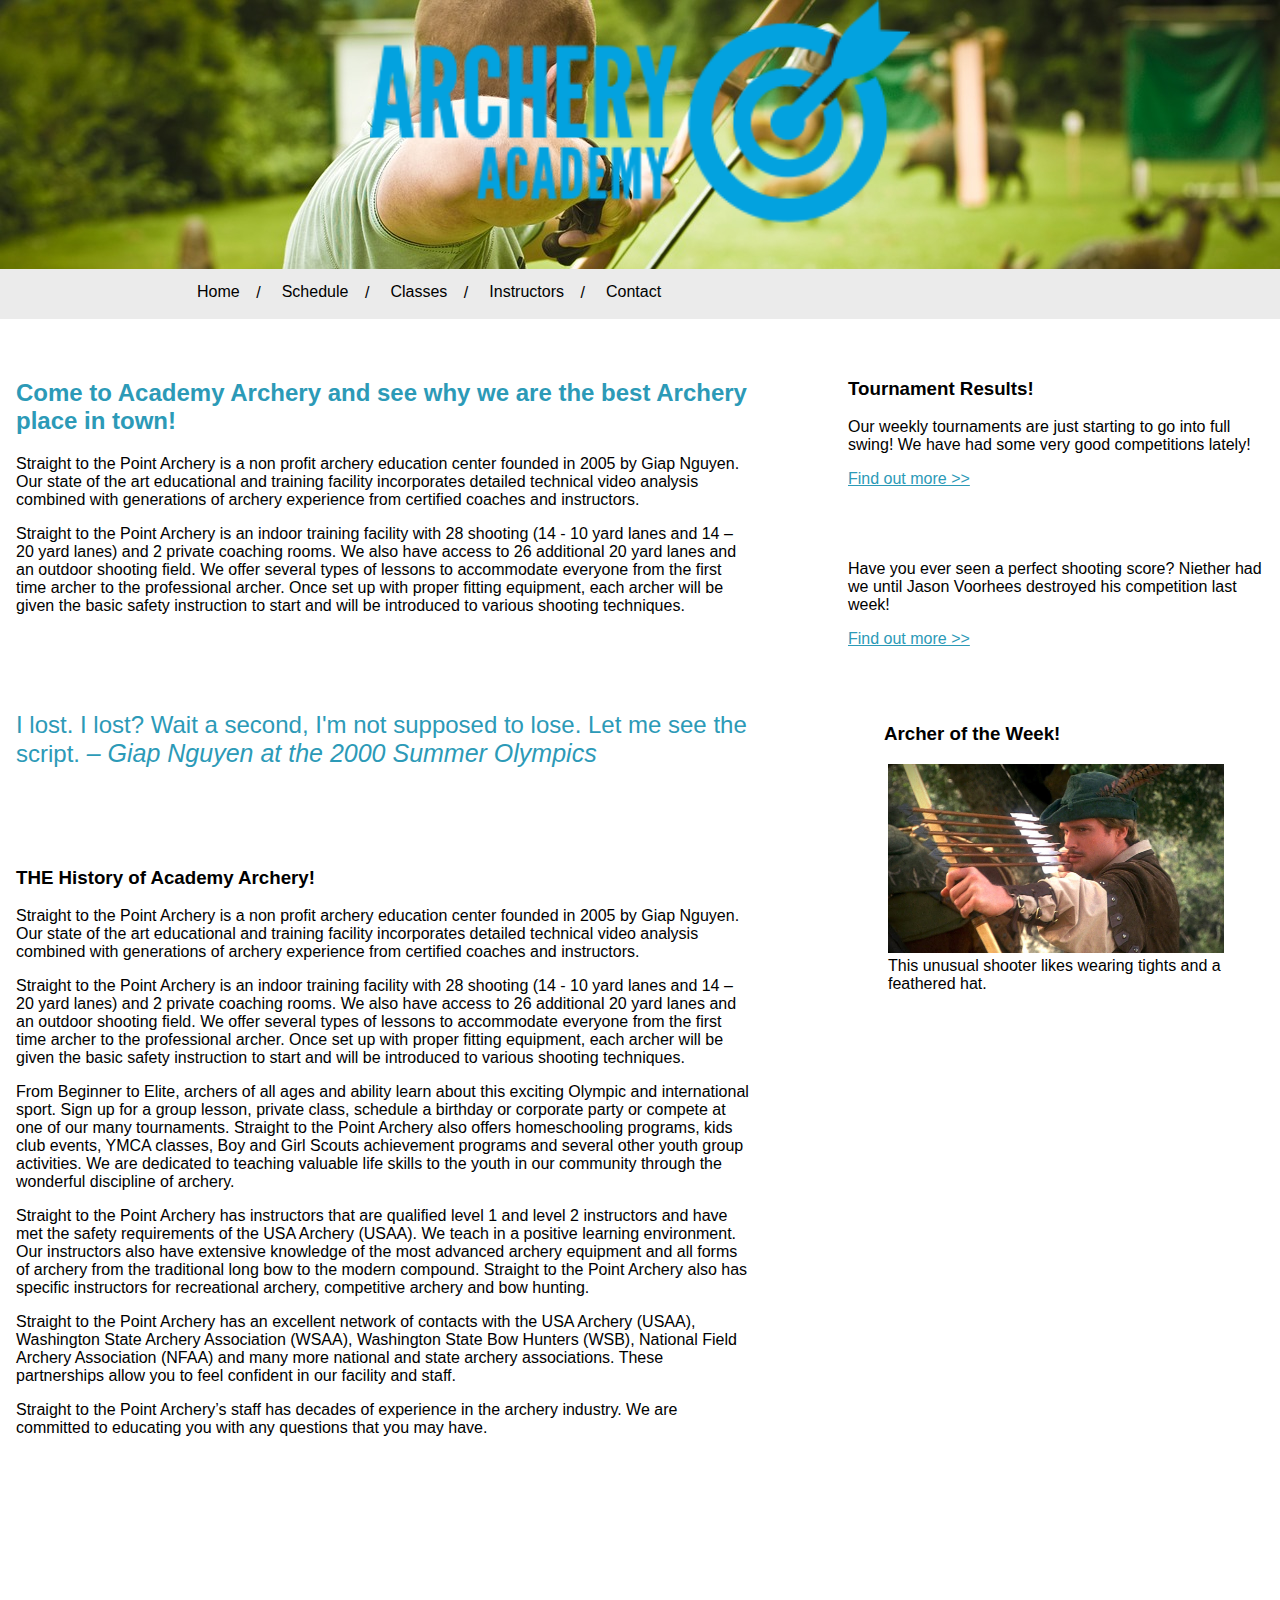
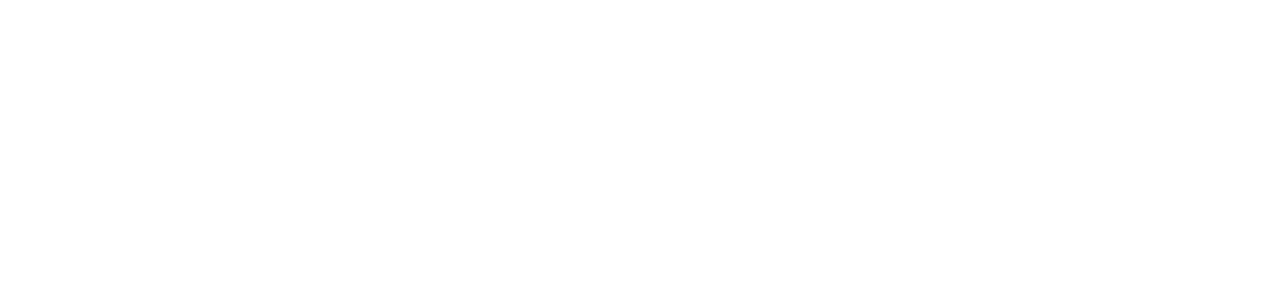
==== index.html @ 4ef92cee "updated more info" ====
<!DOCTYPE html>
<html lang="en" dir="ltr">
  <head>
    <meta charset="utf-8">
    <title>Academy Archery</title>
    <link rel="stylesheet" href="./styles/styles.css">
  </head>
  <body>


    <header class="header-img">
      <img src="./images/logo-color.png" alt="Academy Archery" class="b-box">
    </header>

    <nav>
      <ul>
        <li>
          <a href="#">Home</a>
        </li>
        <li>
          <a href="#">Schedule</a>
        </li>
        <li>
          <a href="#">Classes</a>
        </li>
        <li>
          <a href="./instructors.html">Instructors</a>
        </li>
        <li>
          <a href="#">Contact</a>
        </li>
      </ul>
    </nav>

    <main>
      <section class="left">
        <h2 class="hide">Section Header</h2>
        <article class="border-box-1, content-box-1">
          <h2 id="a1">Come to Academy Archery and see why we are the best Archery place in town!</h2>

          <p>Straight to the Point Archery is a non profit archery education center founded in 2005 by Giap Nguyen. Our state of the art educational and training facility incorporates detailed technical video analysis combined with generations of archery experience from certified coaches and instructors.</p>
					<p>Straight to the Point Archery is an indoor training facility with 28 shooting (14 - 10 yard lanes and 14 – 20 yard lanes) and 2 private coaching rooms. We also have access to 26 additional 20 yard lanes and an outdoor shooting field. We offer several types of lessons to accommodate everyone from the first time archer to the professional archer. Once set up with proper fitting equipment, each archer will be given the basic safety instruction to start and will be introduced to various shooting techniques.</p>

        </article>

        <article class="border-box-1, content-box-1" id="a2">
          <h2 class="hide">Section Header</h2>
          <p>I lost. I lost? Wait a second, I'm not supposed to lose. Let me see the script.   <em>– Giap Nguyen at the 2000 Summer Olympics</em></p>
        </article>

        <article class="border-box-1, content-box-1">
          <h3>THE History of Academy Archery!</h3>
          <p>Straight to the Point Archery is a non profit archery education center founded in 2005 by Giap Nguyen. Our state of the art educational and training facility incorporates detailed technical video analysis combined with generations of archery experience from certified coaches and instructors.</p>
					<p>Straight to the Point Archery is an indoor training facility with 28 shooting (14 - 10 yard lanes and 14 – 20 yard lanes) and 2 private coaching rooms. We also have access to 26 additional 20 yard lanes and an outdoor shooting field. We offer several types of lessons to accommodate everyone from the first time archer to the professional archer. Once set up with proper fitting equipment, each archer will be given the basic safety instruction to start and will be introduced to various shooting techniques.</p>
					<p>From Beginner to Elite, archers of all ages and ability learn about this exciting Olympic and international sport. Sign up for a group lesson, private class, schedule a birthday or corporate party or compete at one of our many tournaments. Straight to the Point Archery also offers homeschooling programs, kids club events, YMCA classes, Boy and Girl Scouts achievement programs and several other youth group activities. We are dedicated to teaching valuable life skills to the youth in our community through the wonderful discipline of archery.</p>
					<p>Straight to the Point Archery has instructors that are qualified level 1 and level 2 instructors and have met the safety requirements of the USA Archery (USAA). We teach in a positive learning environment. Our instructors also have extensive knowledge of the most advanced archery equipment and all forms of archery from the traditional long bow to the modern compound. Straight to the Point Archery also has specific instructors for recreational archery, competitive archery and bow hunting.</p>
					<p>Straight to the Point Archery has an excellent network of contacts with the USA Archery (USAA), Washington State Archery Association (WSAA), Washington State Bow Hunters (WSB), National Field Archery Association (NFAA) and many more national and state archery associations. These partnerships allow you to feel confident in our facility and staff.</p>
					<p>
					Straight to the Point Archery’s staff has decades of experience in the archery industry. We are committed to educating you with any questions that you may have.</p>

        </article>
      </section>

      <section class="right">
        <h2 class="hide">Section Header</h2>
        <article class="border-box-2, content-box-2">
          <h3>Tournament Results!</h3>
          <p>Our weekly tournaments are just starting to go into full swing!  We have had some very good competitions lately!</p>
          <a href="#link" class="body-link">Find out more >></a>
        </article>

        <article class="border-box-2, content-box-2">
          <h2 class="hide">Section Header</h2>
          <p>Have you ever seen a perfect shooting score?  Niether had we until Jason Voorhees destroyed his competition last week!</p>
          <a href="#link" class="body-link">Find out more >></a>
        </article>

        <article class="border-box-2, content-box-2">
          <h3 id="cat-week">Archer of the Week!</h3>
          <figure>
						<img src="./images/robin.jpg" alt="We're men, men in tights... tight tights!" style="width:100%">
            <figcaption>
							This unusual shooter likes wearing tights and a feathered hat.
						</figcaption>
					</figure>
        </article>
      </section>

    </main>


    <footer class="footer-img">
      <img src="./images/logo-white.png" alt="Company Logo" id="archlogo">
      <p class="footer-p">Straight to the Point Archery has an excellent network of contacts with the USA Archery (USAA), Washington State Archery Association (WSAA), Washington State Bow Hunters (WSB), National Field Archery Association (NFAA) and many more national and state archery associations</p>
      <nav class="footer-nav-1">
        <ul class="footer-nav-ul">
          <li class="footer-nav-li">
            <a href="#">Non Discrimination Policy</a>
          </li>
          <li class="footer-nav-li">
            <a href="#">Schedule</a>
          </li>
          <li class="footer-nav-li">
            <a href="#">Instructors</a>
          </li>
          <li class="footer-nav-li">
            <a href="#">Contact</a>
          </li>
        </ul>
      </nav>
      <p class="footer-p">© 2005 Academy Archery   |   Tacoma, WA</p>
    </footer>


</body>
</html>
---- styles/styles.css ----
body {
  margin: 0;
  width: 100%;
	font-family: arial;
}

header {
  background-color: rgb(3, 163, 223);
  display: flex;
  justify-content: center;
}

.hide {
	display: none;
}

header h1 {
  color: white;
  position: absolute;
  left: 13rem;
  top: 1rem;
  font-size: 40px;
  font-family: arial bold;
}

header h2 {
  color: white;
  position: absolute;
  left: 13rem;
  top: 8rem;
  font-size: 24px;
  font-family: arial bold;
  font-style: italic;
  line-height: 36px;
}

.b-box {
  height: 14rem;
}

.header-img {
  width: 100%;
  height: 269px;
  background-image: url(../images/banner-image.jpg);
  background-size: cover;
}





/* Style the links inside the navigation bar */
nav {
  font-family: arial;
}

nav li {
  padding: 0 5px 0 5px;
  position: relative;
  left: 11rem;
}

nav li a:after{
  content: " / ";
  position: absolute;
  right: 0;
  top : 15px;
}

nav li:last-child a:after{
    display: none;
}

nav ul {
  list-style-type: none;
  margin: 0;
  padding: 0;
  height: 50px;
  overflow: hidden;
  background-color: rgb(235, 235, 235);
}

nav li {
  float: left;
}

nav li a {
  display: block;
  color: black;
  text-align: center;
  padding: 14px 16px;
  text-decoration: none;
}

/* Change the link color to #111 (black) on hover */
nav li a:hover {
  background-color: Grey;
}

wrapper {
  width: 80%;
  min-height: auto;
  margin: 2rem auto;
  overflow: hidden;
  line-height: 32px;
  font-size: 16px;
  font-family: arial;
}

.wrapper {
  width: 90%;
  min-height: auto;
  margin: 2rem auto;
  overflow: hidden;
}

.hide {
  display: none;
}

.left {
  float: left;
  width: 60%;
  height: auto;
  text-align: left;
}

.right {
  float: right;
  width: 35%;
  height: auto;
  text-align: left;
}

.left article {
  padding: 1rem;
  margin: 1.5rem 0 1rem;
  box-sizing: border-box;
}



#a1 {
  font-size: 24px;
  font-family: arial;
  color: rgb(44, 154, 183);
}

#a2 {
  font-size: 24px;
  font-family: arial;
  color: rgb(44, 154, 183);
}

em {
  font-size: 25px;
}


.right article {
  padding: 1rem;
  margin: 1.5rem 0 1rem;
  box-sizing: border-box;
}

.body-link {
  color: rgb(44, 154, 183);
}

.body-link:hover {
  color: hotpink;
}

.body-link:active {
  color: blue;
}

.footer-img {
  width: 100%;
  height: 25rem;
  background: url(../images/footerimage.jpg);
  background-size: cover;
}

#cat-week {
  text-align: left;
  position: relative;
  left: 36px;
}

input[type=text], select, textarea {
  width: 100%;
  padding: 12px 20px;
  margin: 8px 0;
  display: inline-block;
  border: 1px solid #ccc;
  border-radius: 4px;
  box-sizing: border-box;
}


input[type=submit] {
  width: 100%;
  background-color: #4CAF50;
  color: white;
  padding: 14px 20px;
  margin: 8px 0;
  border: none;
  border-radius: 4px;
  cursor: pointer;
}

input[type=submit]:hover {
  background-color: #45a049;
}

.liability {
  border-radius: 5px;
  background-color: #f2f2f2;
  padding: 20px;
}


footer {
  clear: both;
  text-align:center;
  color: #ffffff;
  background-color: #525659;
}

#archlogo {
  position: relative;
  top: 6rem;
}

.footer-p {
  position: relative;
  top: 6rem;
}

.footer-nav-1 {
  position: relative;
  top: 6rem;
}

.footer-nav-ul {
  list-style-type: none;
  display: flex;
  justify-content: center;
  padding: 0;
  height: 50px;
  background-color: inherit;
}

.footer-nav-li {
  padding: 0 5px 0 5px;
  position: relative;
  left: 0rem;
}

.footer-nav-li a {
  color: white;
}
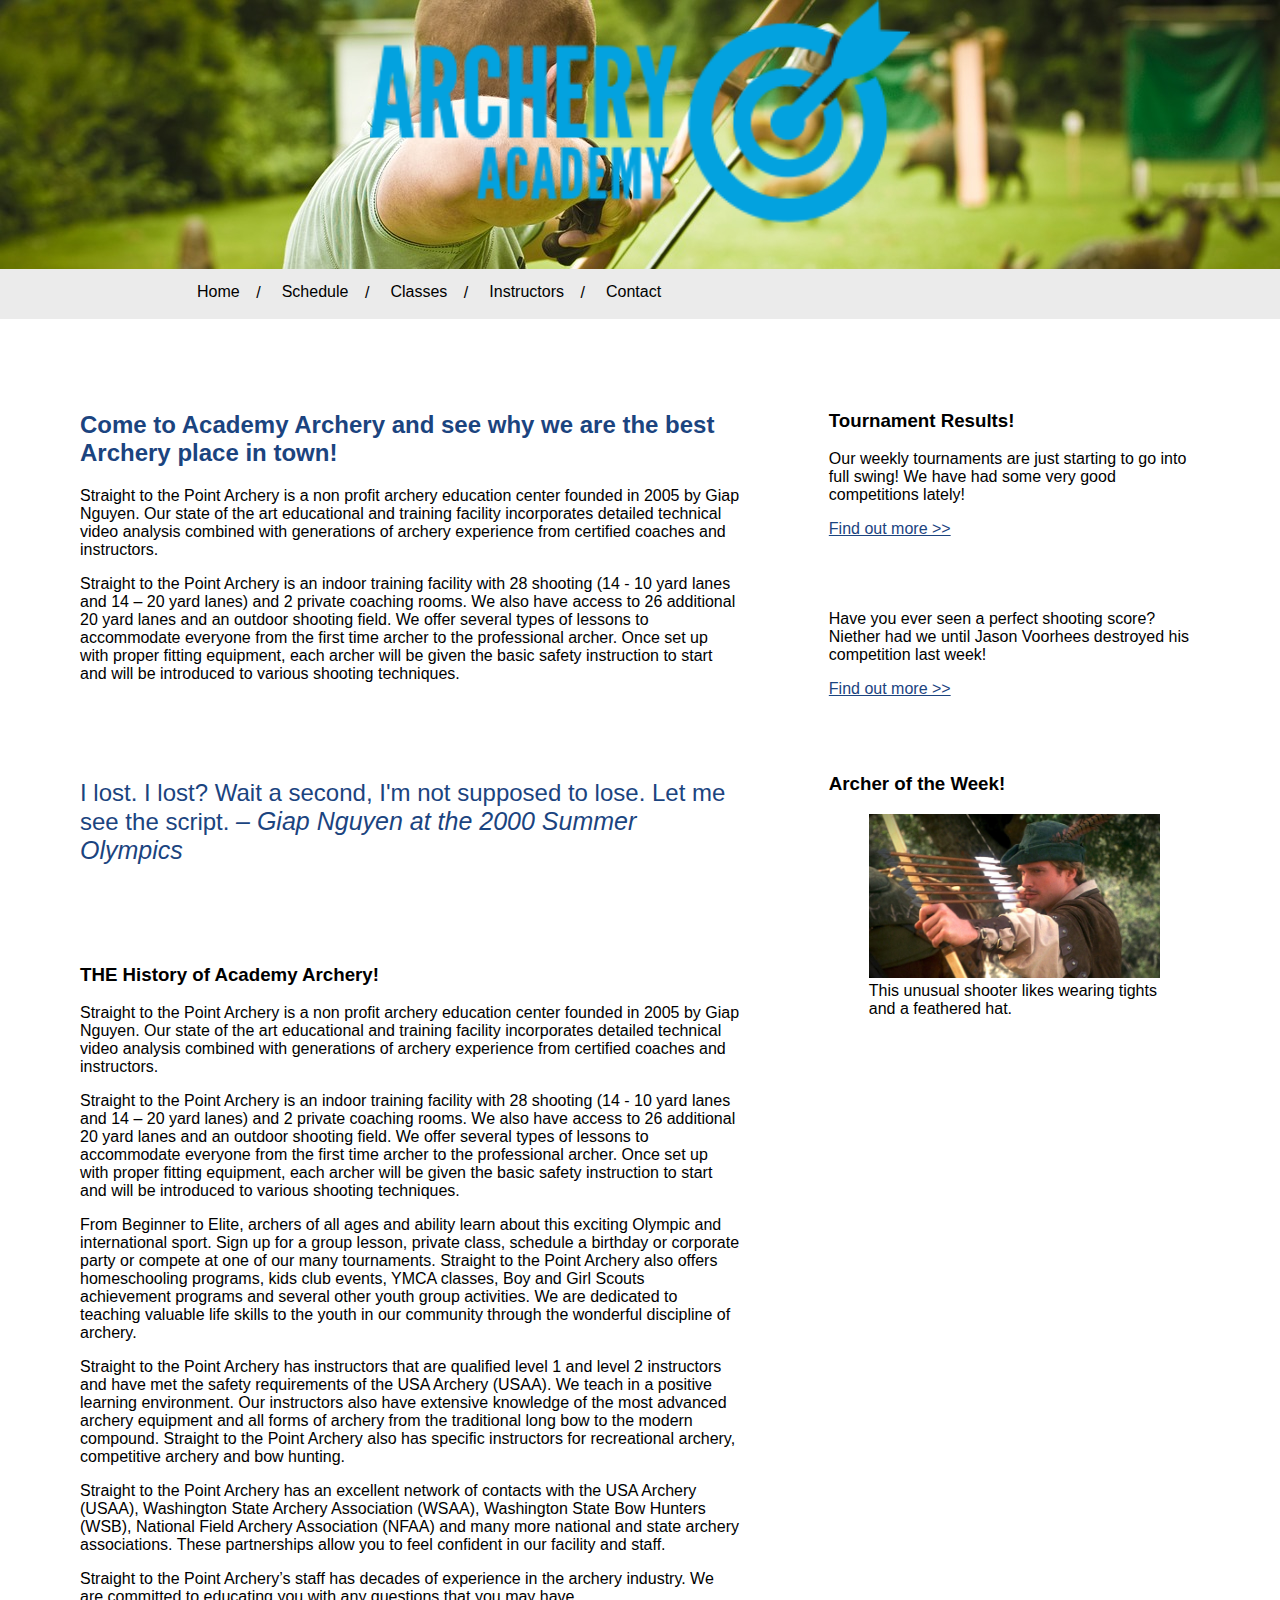
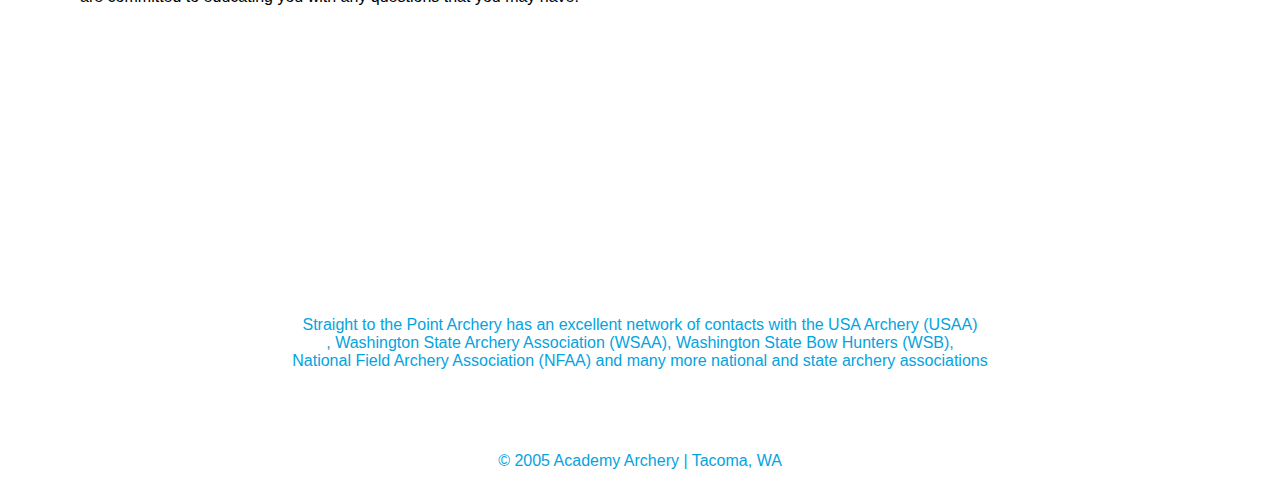
==== commit c72e8c78: "added second page" ====
--- a/index.html
+++ b/index.html
@@ -32,7 +32,7 @@
       </ul>
     </nav>
 
-    <main>
+    <main class="wrapper">
       <section class="left">
         <h2 class="hide">Section Header</h2>
         <article class="border-box-1, content-box-1">
@@ -91,7 +91,7 @@
 
     <footer class="footer-img">
       <img src="./images/logo-white.png" alt="Company Logo" id="archlogo">
-      <p class="footer-p">Straight to the Point Archery has an excellent network of contacts with the USA Archery (USAA), Washington State Archery Association (WSAA), Washington State Bow Hunters (WSB), National Field Archery Association (NFAA) and many more national and state archery associations</p>
+      <p class="footer-p">Straight to the Point Archery has an excellent network of contacts with the USA Archery (USAA)<br>, Washington State Archery Association (WSAA), Washington State Bow Hunters (WSB),<br> National Field Archery Association (NFAA) and many more national and state archery associations</p>
       <nav class="footer-nav-1">
         <ul class="footer-nav-ul">
           <li class="footer-nav-li">
--- a/styles/styles.css
+++ b/styles/styles.css
@@ -97,15 +97,7 @@
   background-color: Grey;
 }
 
-wrapper {
-  width: 80%;
-  min-height: auto;
-  margin: 2rem auto;
-  overflow: hidden;
-  line-height: 32px;
-  font-size: 16px;
-  font-family: arial;
-}
+
 
 .wrapper {
   width: 90%;
@@ -143,13 +135,13 @@
 #a1 {
   font-size: 24px;
   font-family: arial;
-  color: rgb(44, 154, 183);
+  color: rgb(27, 68, 127);
 }
 
 #a2 {
   font-size: 24px;
   font-family: arial;
-  color: rgb(44, 154, 183);
+  color: rgb(27, 68, 127);
 }
 
 em {
@@ -164,11 +156,11 @@
 }
 
 .body-link {
-  color: rgb(44, 154, 183);
+  color: rgb(27, 68, 127);
 }
 
 .body-link:hover {
-  color: hotpink;
+  color: rgb(68, 68, 68);
 }
 
 .body-link:active {
@@ -182,50 +174,14 @@
   background-size: cover;
 }
 
-#cat-week {
-  text-align: left;
-  position: relative;
-  left: 36px;
-}
-
-input[type=text], select, textarea {
-  width: 100%;
-  padding: 12px 20px;
-  margin: 8px 0;
-  display: inline-block;
-  border: 1px solid #ccc;
-  border-radius: 4px;
-  box-sizing: border-box;
-}
-
-
-input[type=submit] {
-  width: 100%;
-  background-color: #4CAF50;
-  color: white;
-  padding: 14px 20px;
-  margin: 8px 0;
-  border: none;
-  border-radius: 4px;
-  cursor: pointer;
-}
-
-input[type=submit]:hover {
-  background-color: #45a049;
-}
-
-.liability {
-  border-radius: 5px;
-  background-color: #f2f2f2;
-  padding: 20px;
-}
+
 
 
 footer {
   clear: both;
   text-align:center;
-  color: #ffffff;
-  background-color: #525659;
+  color: #03a3df;
+  background-color: #03a3df;
 }
 
 #archlogo {
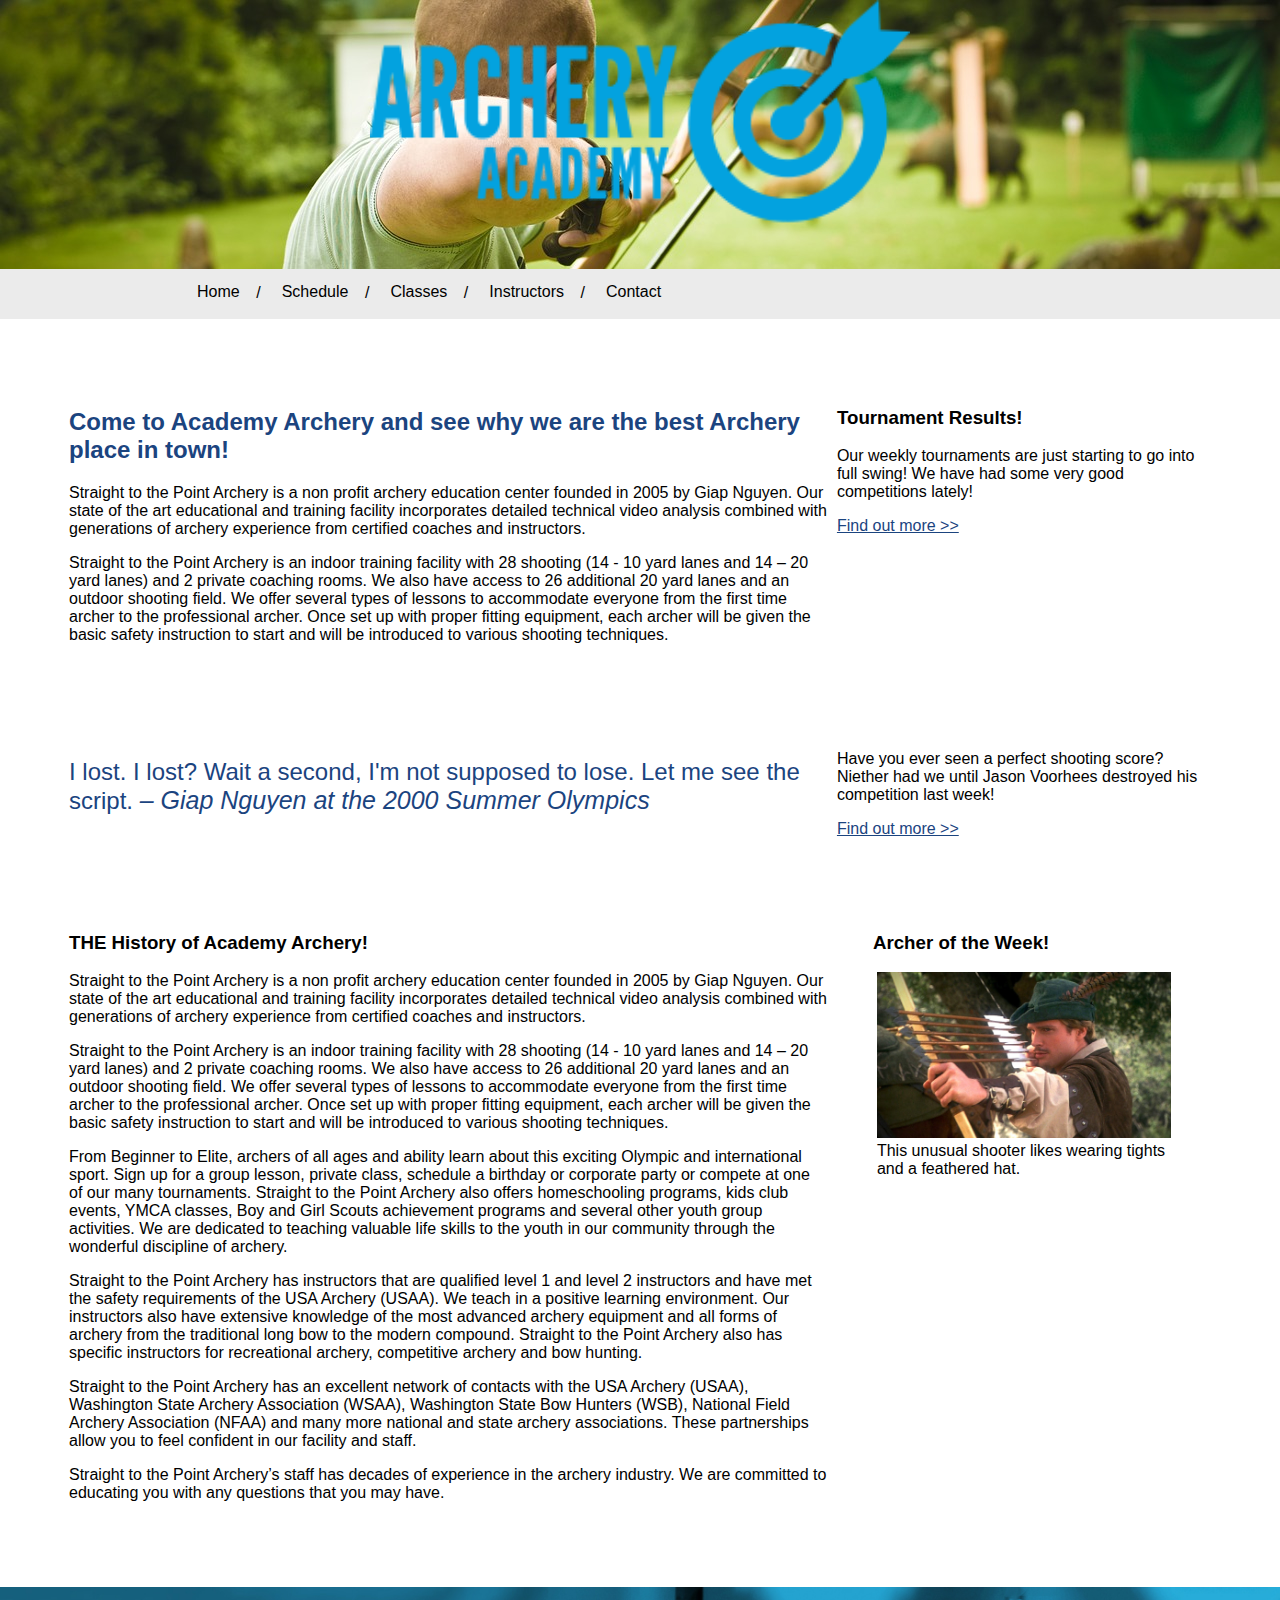
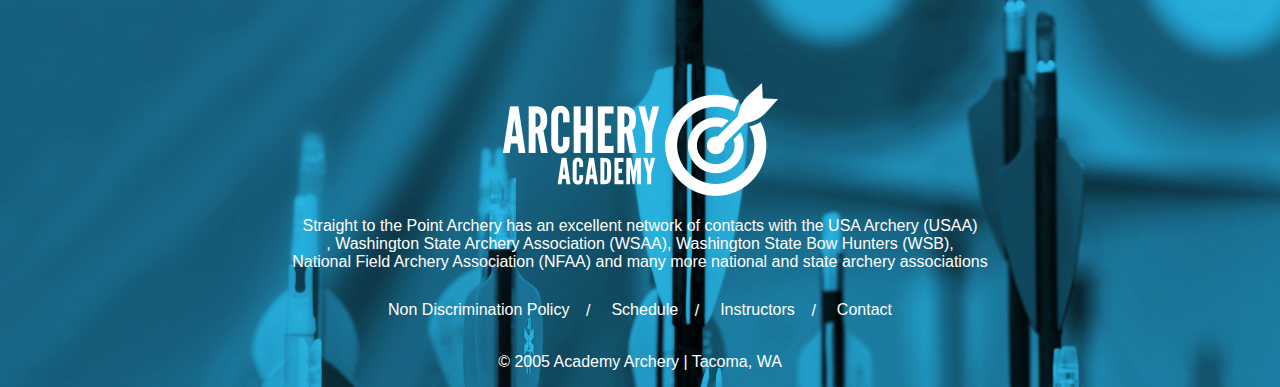
==== commit 6dc7535d: "added grid" ====
--- a/index.html
+++ b/index.html
@@ -32,10 +32,10 @@
       </ul>
     </nav>
 
-    <main class="wrapper">
-      <section class="left">
+    <main class="wrapper grid">
+        <section class="row">
         <h2 class="hide">Section Header</h2>
-        <article class="border-box-1, content-box-1">
+        <article class="col span_8_of_12">
           <h2 id="a1">Come to Academy Archery and see why we are the best Archery place in town!</h2>
 
           <p>Straight to the Point Archery is a non profit archery education center founded in 2005 by Giap Nguyen. Our state of the art educational and training facility incorporates detailed technical video analysis combined with generations of archery experience from certified coaches and instructors.</p>
@@ -43,40 +43,47 @@
 
         </article>
 
-        <article class="border-box-1, content-box-1" id="a2">
-          <h2 class="hide">Section Header</h2>
-          <p>I lost. I lost? Wait a second, I'm not supposed to lose. Let me see the script.   <em>– Giap Nguyen at the 2000 Summer Olympics</em></p>
-        </article>
-
-        <article class="border-box-1, content-box-1">
-          <h3>THE History of Academy Archery!</h3>
-          <p>Straight to the Point Archery is a non profit archery education center founded in 2005 by Giap Nguyen. Our state of the art educational and training facility incorporates detailed technical video analysis combined with generations of archery experience from certified coaches and instructors.</p>
-					<p>Straight to the Point Archery is an indoor training facility with 28 shooting (14 - 10 yard lanes and 14 – 20 yard lanes) and 2 private coaching rooms. We also have access to 26 additional 20 yard lanes and an outdoor shooting field. We offer several types of lessons to accommodate everyone from the first time archer to the professional archer. Once set up with proper fitting equipment, each archer will be given the basic safety instruction to start and will be introduced to various shooting techniques.</p>
-					<p>From Beginner to Elite, archers of all ages and ability learn about this exciting Olympic and international sport. Sign up for a group lesson, private class, schedule a birthday or corporate party or compete at one of our many tournaments. Straight to the Point Archery also offers homeschooling programs, kids club events, YMCA classes, Boy and Girl Scouts achievement programs and several other youth group activities. We are dedicated to teaching valuable life skills to the youth in our community through the wonderful discipline of archery.</p>
-					<p>Straight to the Point Archery has instructors that are qualified level 1 and level 2 instructors and have met the safety requirements of the USA Archery (USAA). We teach in a positive learning environment. Our instructors also have extensive knowledge of the most advanced archery equipment and all forms of archery from the traditional long bow to the modern compound. Straight to the Point Archery also has specific instructors for recreational archery, competitive archery and bow hunting.</p>
-					<p>Straight to the Point Archery has an excellent network of contacts with the USA Archery (USAA), Washington State Archery Association (WSAA), Washington State Bow Hunters (WSB), National Field Archery Association (NFAA) and many more national and state archery associations. These partnerships allow you to feel confident in our facility and staff.</p>
-					<p>
-					Straight to the Point Archery’s staff has decades of experience in the archery industry. We are committed to educating you with any questions that you may have.</p>
-
-        </article>
-      </section>
-
-      <section class="right">
-        <h2 class="hide">Section Header</h2>
-        <article class="border-box-2, content-box-2">
+        <article class="col span_4_of_12">
           <h3>Tournament Results!</h3>
           <p>Our weekly tournaments are just starting to go into full swing!  We have had some very good competitions lately!</p>
           <a href="#link" class="body-link">Find out more >></a>
         </article>
 
-        <article class="border-box-2, content-box-2">
+
+
+
+      <section class="row">
+        <h2 class="hide">Section Header</h2>
+        <article class="col span_8_of_12" id="a2">
+          <h2 class="hide">Section Header</h2>
+          <p>I lost. I lost? Wait a second, I'm not supposed to lose. Let me see the script.   <em>– Giap Nguyen at the 2000 Summer Olympics</em></p>
+        </article>
+
+
+
+        <article class="col span_4_of_12">
           <h2 class="hide">Section Header</h2>
           <p>Have you ever seen a perfect shooting score?  Niether had we until Jason Voorhees destroyed his competition last week!</p>
           <a href="#link" class="body-link">Find out more >></a>
         </article>
 
-        <article class="border-box-2, content-box-2">
-          <h3 id="cat-week">Archer of the Week!</h3>
+        <article class="col span_8_of_12">
+          <h3>THE History of Academy Archery!</h3>
+          <p>Straight to the Point Archery is a non profit archery education center founded in 2005 by Giap Nguyen. Our state of the art educational and training facility incorporates detailed technical video analysis combined with generations of archery experience from certified coaches and instructors.</p>
+  				<p>Straight to the Point Archery is an indoor training facility with 28 shooting (14 - 10 yard lanes and 14 – 20 yard lanes) and 2 private coaching rooms. We also have access to 26 additional 20 yard lanes and an outdoor shooting field. We offer several types of lessons to accommodate everyone from the first time archer to the professional archer. Once set up with proper fitting equipment, each archer will be given the basic safety instruction to start and will be introduced to various shooting techniques.</p>
+  				<p>From Beginner to Elite, archers of all ages and ability learn about this exciting Olympic and international sport. Sign up for a group lesson, private class, schedule a birthday or corporate party or compete at one of our many tournaments. Straight to the Point Archery also offers homeschooling programs, kids club events, YMCA classes, Boy and Girl Scouts achievement programs and several other youth group activities. We are dedicated to teaching valuable life skills to the youth in our community through the wonderful discipline of archery.</p>
+  				<p>Straight to the Point Archery has instructors that are qualified level 1 and level 2 instructors and have met the safety requirements of the USA Archery (USAA). We teach in a positive learning environment. Our instructors also have extensive knowledge of the most advanced archery equipment and all forms of archery from the traditional long bow to the modern compound. Straight to the Point Archery also has specific instructors for recreational archery, competitive archery and bow hunting.</p>
+  				<p>Straight to the Point Archery has an excellent network of contacts with the USA Archery (USAA), Washington State Archery Association (WSAA), Washington State Bow Hunters (WSB), National Field Archery Association (NFAA) and many more national and state archery associations. These partnerships allow you to feel confident in our facility and staff.</p>
+  				<p>Straight to the Point Archery’s staff has decades of experience in the archery industry. We are committed to educating you with any questions that you may have.</p>
+
+        </article>
+
+
+
+
+
+        <article class="col span_4_of_12">
+          <h3 id="archer">Archer of the Week!</h3>
           <figure>
 						<img src="./images/robin.jpg" alt="We're men, men in tights... tight tights!" style="width:100%">
             <figcaption>
@@ -85,6 +92,8 @@
 					</figure>
         </article>
       </section>
+
+
 
     </main>
 
--- a/styles/styles.css
+++ b/styles/styles.css
@@ -32,6 +32,12 @@
   font-family: arial bold;
   font-style: italic;
   line-height: 36px;
+}
+
+h2 {
+  font-family: arial bold;
+  font-size: 24px;
+  color: rgb(3, 163, 223)
 }
 
 .b-box {
@@ -97,8 +103,6 @@
   background-color: Grey;
 }
 
-
-
 .wrapper {
   width: 90%;
   min-height: auto;
@@ -106,29 +110,85 @@
   overflow: hidden;
 }
 
+* {
+    box-sizing: border-box;
+}
+
+
+
 .hide {
   display: none;
 }
 
-.left {
-  float: left;
-  width: 60%;
-  height: auto;
-  text-align: left;
-}
-
-.right {
-  float: right;
-  width: 35%;
-  height: auto;
-  text-align: left;
-}
-
-.left article {
-  padding: 1rem;
-  margin: 1.5rem 0 1rem;
-  box-sizing: border-box;
-}
+.col {
+    width: 90%;
+    margin: 2rem auto;
+    float: left;
+    padding: 5px;
+}
+
+.row::after {
+    content: "";
+    clear: both;
+    display: table;
+}
+
+.span_1_of_12 {
+  width: 8.33%;
+}
+
+.span_2_of_12 {
+  width: 16.66%;
+}
+
+.span_3_of_12 {
+  width: 25%;
+}
+
+.span_4_of_12 {
+  width: 33.33%;
+}
+
+.span_5_of_12 {
+  width: 41.66%;
+}
+
+.span_6_of_12 {
+  width: 50%;
+}
+
+.span_7_of_12 {
+  width: 58.33%;
+}
+
+.span_8_of_12 {
+  width: 66.66%;
+}
+
+.span_9_of_12 {
+  width: 75%;
+}
+
+.span_10_of_12 {
+  width: 83.33%;
+}
+
+.span_11_of_12 {
+  width: 91.66%;
+}
+
+.span_12_of_12 {
+  width: 100%;
+}
+
+#archer {
+    text-align: left;
+    position: relative;
+    left: 36px;
+}
+
+
+
 
 
 
@@ -149,11 +209,6 @@
 }
 
 
-.right article {
-  padding: 1rem;
-  margin: 1.5rem 0 1rem;
-  box-sizing: border-box;
-}
 
 .body-link {
   color: rgb(27, 68, 127);
@@ -170,7 +225,7 @@
 .footer-img {
   width: 100%;
   height: 25rem;
-  background: url(../images/footerimage.jpg);
+  background: url(../images/footerImage.jpg);
   background-size: cover;
 }
 
@@ -192,6 +247,7 @@
 .footer-p {
   position: relative;
   top: 6rem;
+  color: white;
 }
 
 .footer-nav-1 {
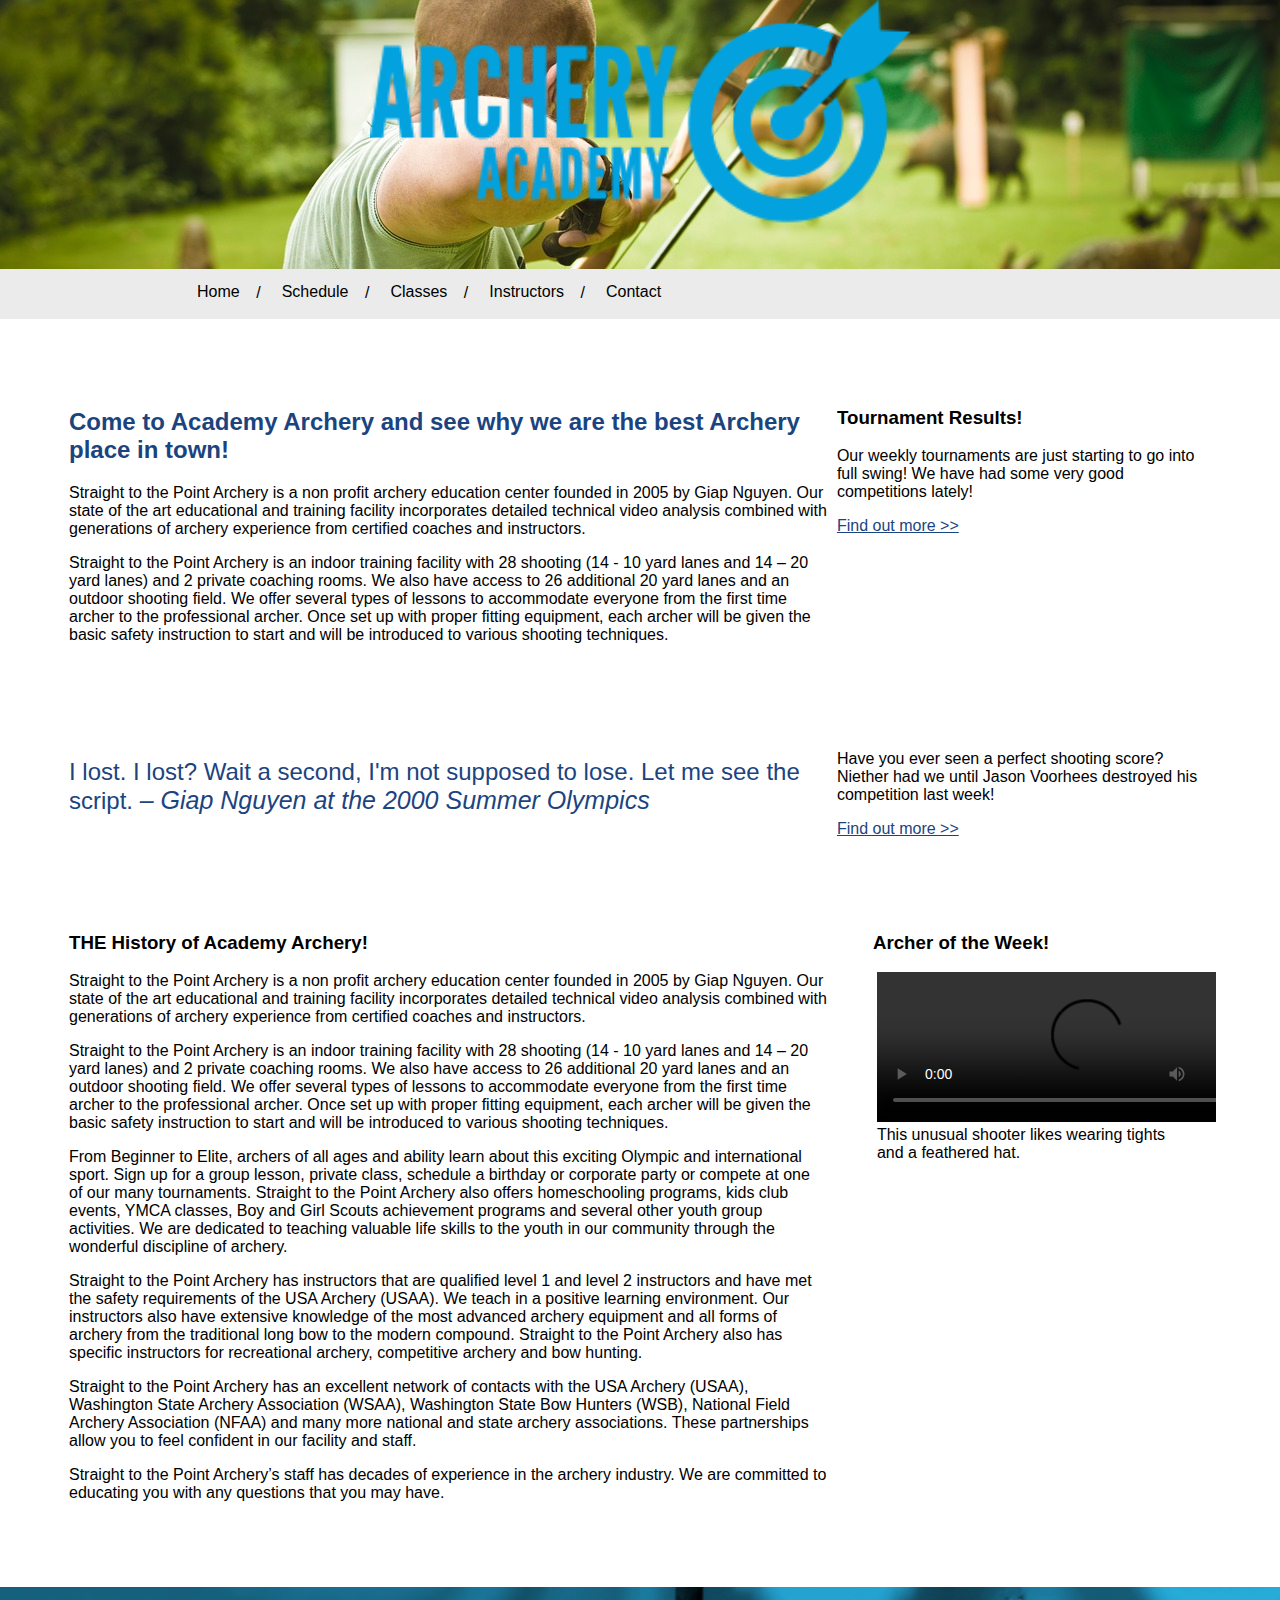
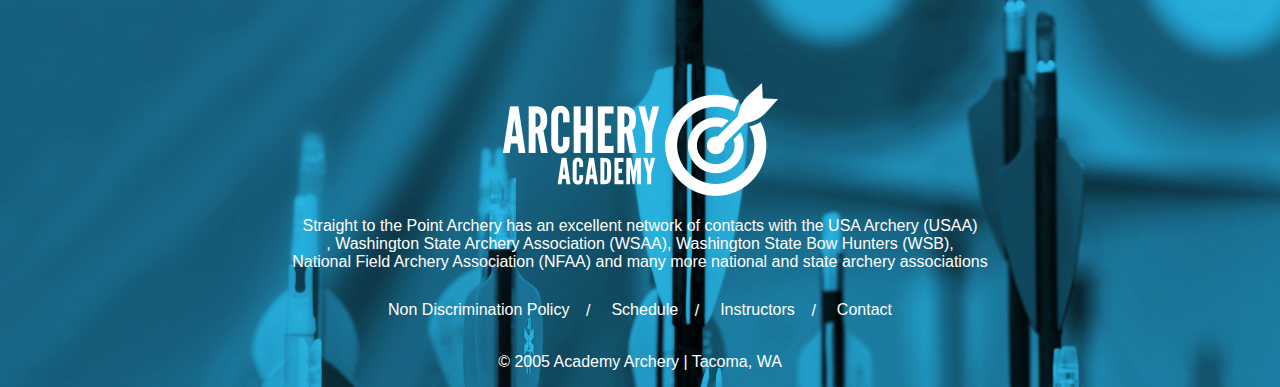
==== commit b7d0751e: "validation complete" ====
--- a/index.html
+++ b/index.html
@@ -34,20 +34,21 @@
 
     <main class="wrapper grid">
         <section class="row">
-        <h2 class="hide">Section Header</h2>
-        <article class="col span_8_of_12">
-          <h2 id="a1">Come to Academy Archery and see why we are the best Archery place in town!</h2>
+          <h2 class="hide">Section Header</h2>
+          <article class="col span_8_of_12">
+            <h2 id="a1">Come to Academy Archery and see why we are the best Archery place in town!</h2>
 
-          <p>Straight to the Point Archery is a non profit archery education center founded in 2005 by Giap Nguyen. Our state of the art educational and training facility incorporates detailed technical video analysis combined with generations of archery experience from certified coaches and instructors.</p>
-					<p>Straight to the Point Archery is an indoor training facility with 28 shooting (14 - 10 yard lanes and 14 – 20 yard lanes) and 2 private coaching rooms. We also have access to 26 additional 20 yard lanes and an outdoor shooting field. We offer several types of lessons to accommodate everyone from the first time archer to the professional archer. Once set up with proper fitting equipment, each archer will be given the basic safety instruction to start and will be introduced to various shooting techniques.</p>
+            <p>Straight to the Point Archery is a non profit archery education center founded in 2005 by Giap Nguyen. Our state of the art educational and training facility incorporates detailed technical video analysis combined with generations of archery experience from certified coaches and instructors.</p>
+					  <p>Straight to the Point Archery is an indoor training facility with 28 shooting (14 - 10 yard lanes and 14 – 20 yard lanes) and 2 private coaching rooms. We also have access to 26 additional 20 yard lanes and an outdoor shooting field. We offer several types of lessons to accommodate everyone from the first time archer to the professional archer. Once set up with proper fitting equipment, each archer will be given the basic safety instruction to start and will be introduced to various shooting techniques.</p>
 
-        </article>
+          </article>
 
-        <article class="col span_4_of_12">
-          <h3>Tournament Results!</h3>
-          <p>Our weekly tournaments are just starting to go into full swing!  We have had some very good competitions lately!</p>
-          <a href="#link" class="body-link">Find out more >></a>
-        </article>
+          <article class="col span_4_of_12">
+            <h3>Tournament Results!</h3>
+            <p>Our weekly tournaments are just starting to go into full swing!  We have had some very good competitions lately!</p>
+            <a href="#link" class="body-link">Find out more >></a>
+          </article>
+        </section>
 
 
 
@@ -79,13 +80,10 @@
         </article>
 
 
-
-
-
         <article class="col span_4_of_12">
           <h3 id="archer">Archer of the Week!</h3>
           <figure>
-						<img src="./images/robin.jpg" alt="We're men, men in tights... tight tights!" style="width:100%">
+						<video width="420" controls="controls" src="https://media.istockphoto.com/videos/man-shooting-bow-video-id482997698"></video>
             <figcaption>
 							This unusual shooter likes wearing tights and a feathered hat.
 						</figcaption>
--- a/styles/styles.css
+++ b/styles/styles.css
@@ -189,6 +189,22 @@
 
 
 
+.c-box {
+    border: 3px solid rgb(27, 68, 127);
+    margin: 2rem;
+}
+
+.m1 {
+    position: relative;
+    left: 4rem;
+    top: 2rem;
+}
+
+
+.p2 {
+    position: relative;
+    top: 8rem;
+}
 
 
 
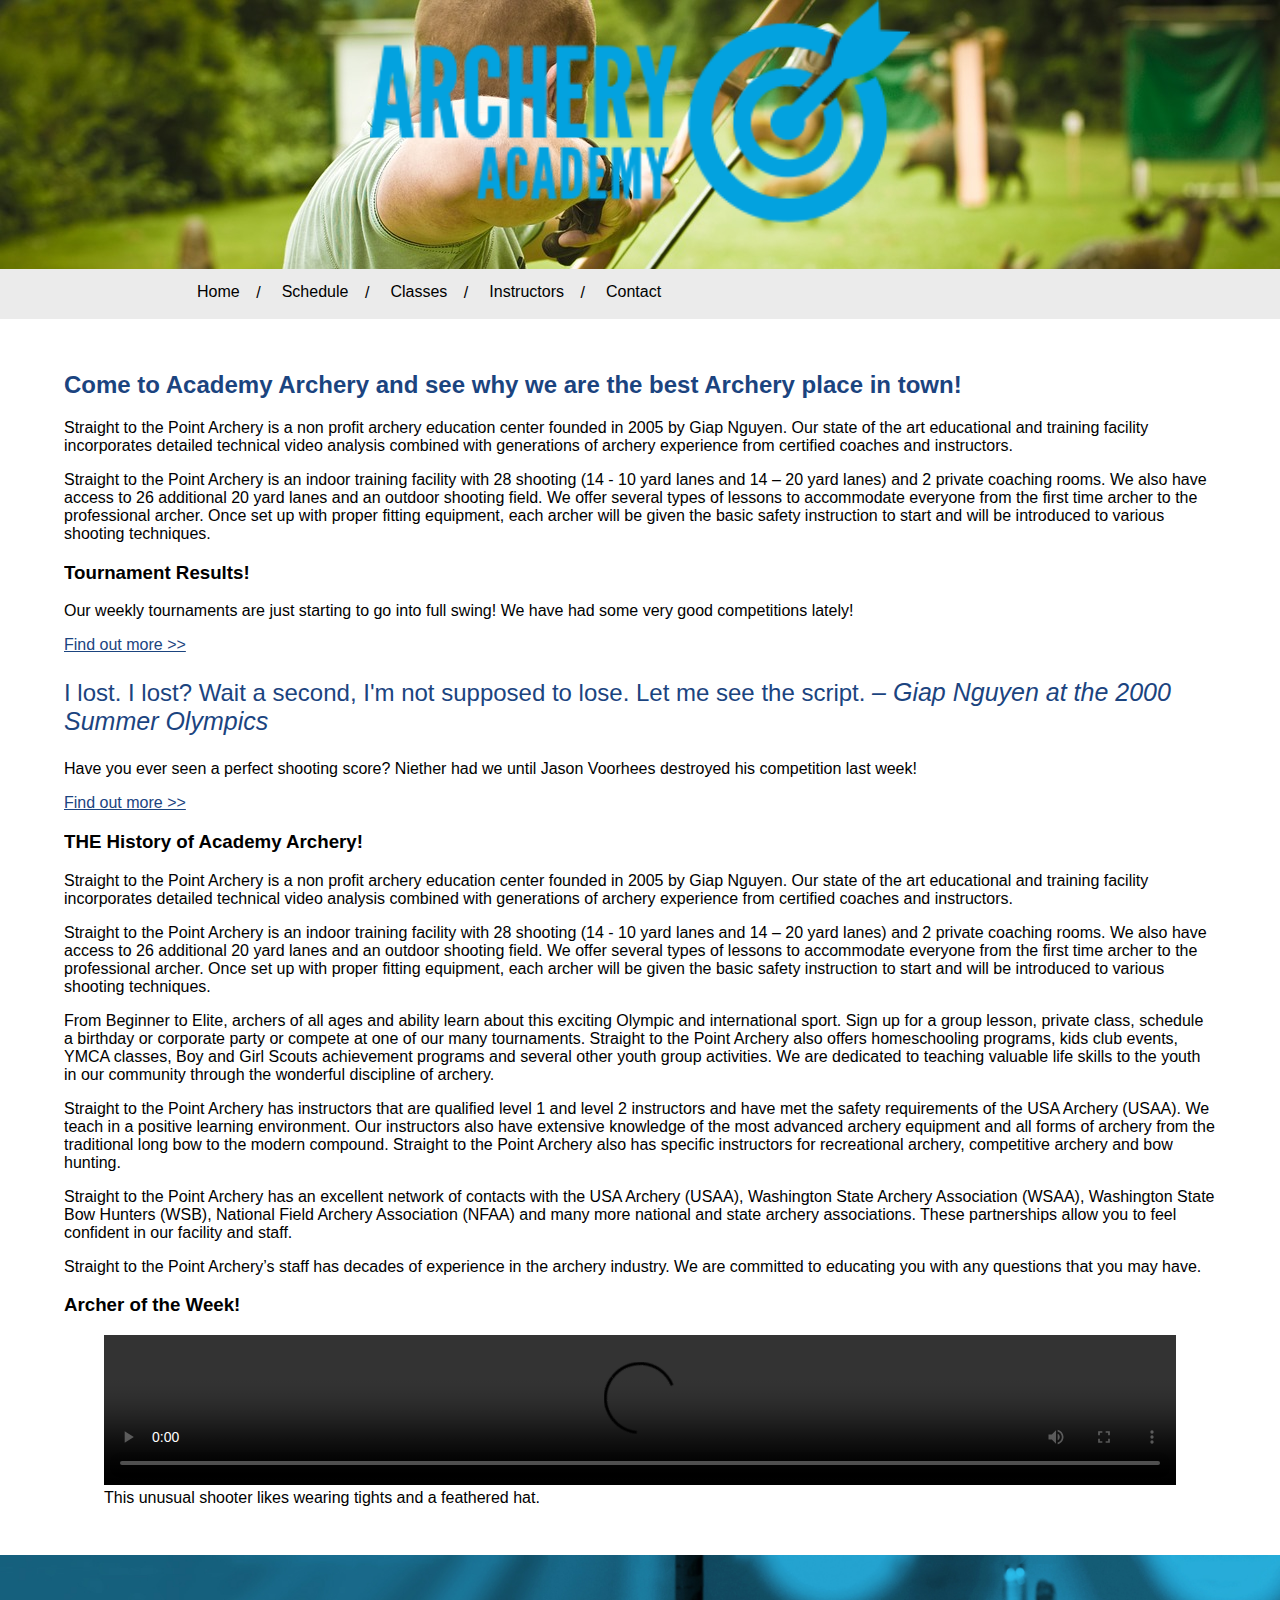
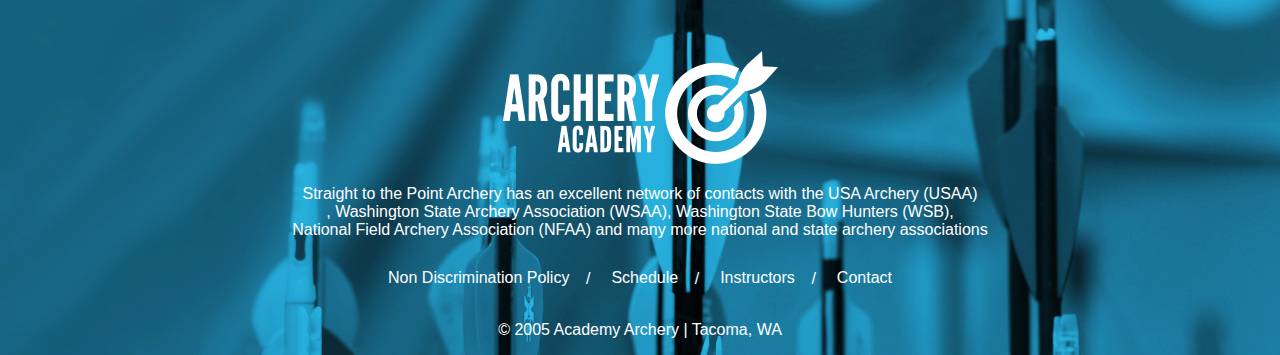
==== commit 018943e0: "changes width of video" ====
--- a/index.html
+++ b/index.html
@@ -45,10 +45,10 @@
 
           <article class="col span_4_of_12">
             <h3>Tournament Results!</h3>
-            <p>Our weekly tournaments are just starting to go into full swing!  We have had some very good competitions lately!</p>
-            <a href="#link" class="body-link">Find out more >></a>
-          </article>
-        </section>
+          <p>Our weekly tournaments are just starting to go into full swing!  We have had some very good competitions lately!</p>
+          <a href="#link" class="body-link">Find out more >></a>
+        </article>
+      </section>
 
 
 
@@ -83,7 +83,7 @@
         <article class="col span_4_of_12">
           <h3 id="archer">Archer of the Week!</h3>
           <figure>
-						<video width="420" controls="controls" src="https://media.istockphoto.com/videos/man-shooting-bow-video-id482997698"></video>
+						<video width="100%" autoplay="true" controls="controls" src="https://media.istockphoto.com/videos/man-shooting-bow-video-id482997698"></video>
             <figcaption>
 							This unusual shooter likes wearing tights and a feathered hat.
 						</figcaption>
--- a/styles/styles.css
+++ b/styles/styles.css
@@ -22,6 +22,8 @@
   font-size: 40px;
   font-family: arial bold;
 }
+
+/* test */
 
 header h2 {
   color: white;
@@ -103,6 +105,8 @@
   background-color: Grey;
 }
 
+
+
 .wrapper {
   width: 90%;
   min-height: auto;
@@ -110,100 +114,28 @@
   overflow: hidden;
 }
 
-* {
-    box-sizing: border-box;
-}
-
-
-
 .hide {
   display: none;
 }
 
-.col {
-    width: 90%;
-    margin: 2rem auto;
-    float: left;
-    padding: 5px;
-}
-
-.row::after {
-    content: "";
-    clear: both;
-    display: table;
-}
-
-.span_1_of_12 {
-  width: 8.33%;
-}
-
-.span_2_of_12 {
-  width: 16.66%;
-}
-
-.span_3_of_12 {
-  width: 25%;
-}
-
-.span_4_of_12 {
-  width: 33.33%;
-}
-
-.span_5_of_12 {
-  width: 41.66%;
-}
-
-.span_6_of_12 {
-  width: 50%;
-}
-
-.span_7_of_12 {
-  width: 58.33%;
-}
-
-.span_8_of_12 {
-  width: 66.66%;
-}
-
-.span_9_of_12 {
-  width: 75%;
-}
-
-.span_10_of_12 {
-  width: 83.33%;
-}
-
-.span_11_of_12 {
-  width: 91.66%;
-}
-
-.span_12_of_12 {
-  width: 100%;
-}
-
-#archer {
-    text-align: left;
-    position: relative;
-    left: 36px;
-}
-
-
-
-.c-box {
-    border: 3px solid rgb(27, 68, 127);
-    margin: 2rem;
-}
-
-.m1 {
-    position: relative;
-    left: 4rem;
-    top: 2rem;
-}
-
-
-.p2 {
-    position: relative;
-    top: 8rem;
+.left {
+  float: left;
+  width: 60%;
+  height: auto;
+  text-align: left;
+}
+
+.right {
+  float: right;
+  width: 35%;
+  height: auto;
+  text-align: left;
+}
+
+.left article {
+  padding: 1rem;
+  margin: 1.5rem 0 1rem;
+  box-sizing: border-box;
 }
 
 
@@ -225,6 +157,11 @@
 }
 
 
+.right article {
+  padding: 1rem;
+  margin: 1.5rem 0 1rem;
+  box-sizing: border-box;
+}
 
 .body-link {
   color: rgb(27, 68, 127);
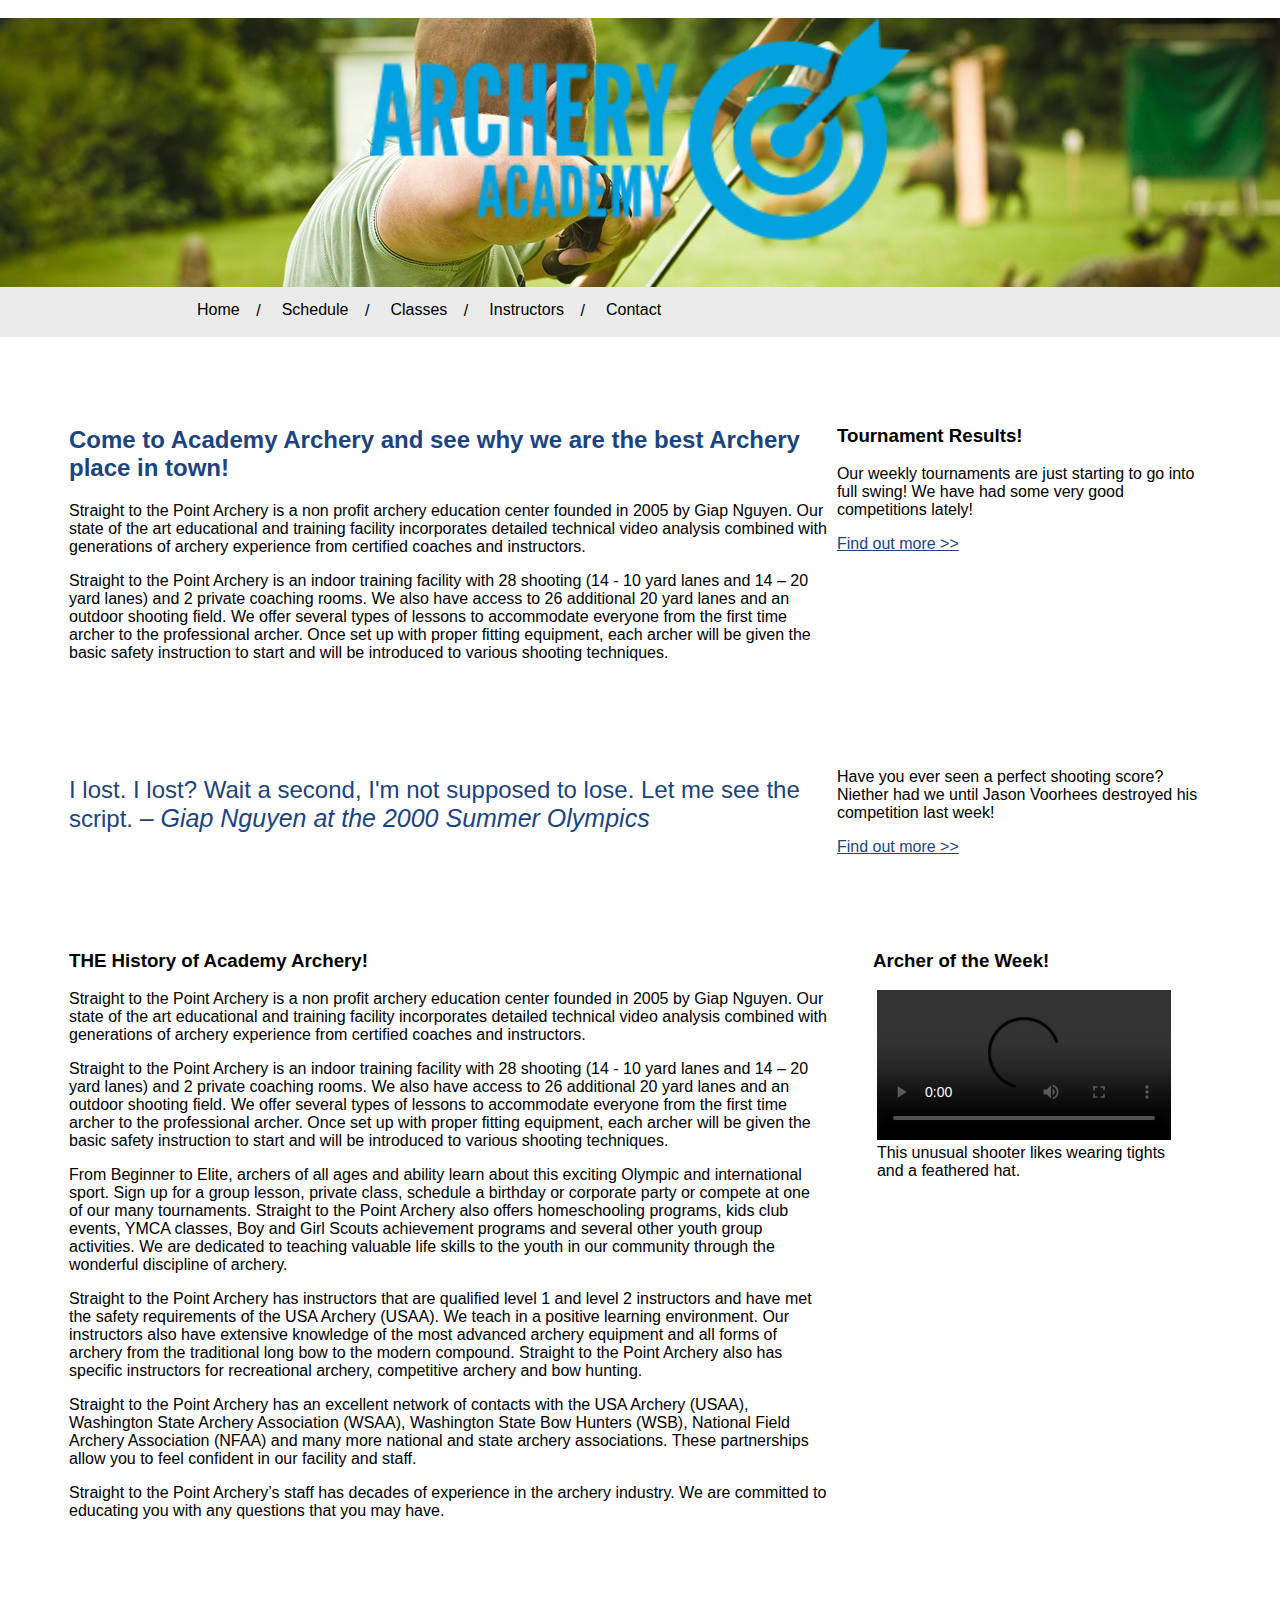
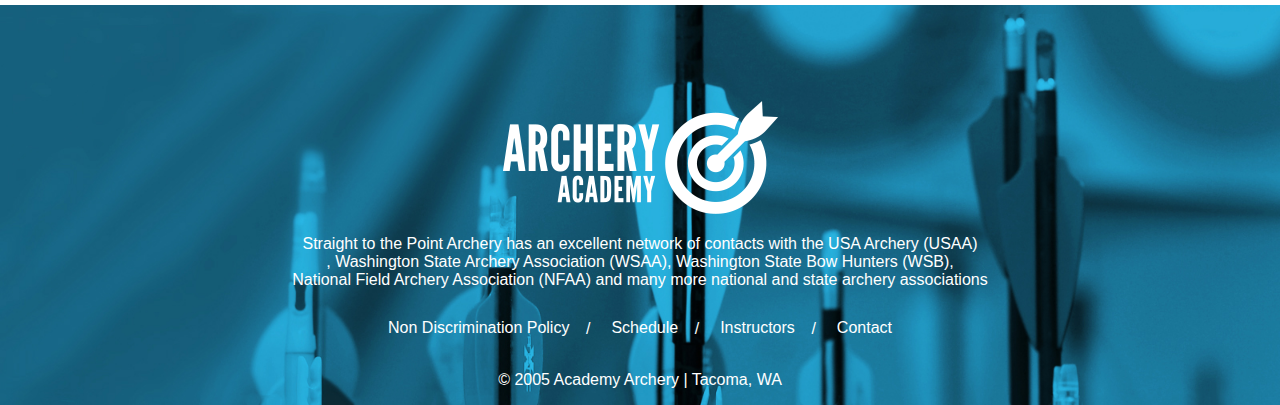
==== commit 0b8a1312: "i messed up i think" ====
--- a/index.html
+++ b/index.html
@@ -6,6 +6,7 @@
     <link rel="stylesheet" href="./styles/styles.css">
   </head>
   <body>
+    <a href="#main-content" class="hidden">Skip to main content</a>
 
 
     <header class="header-img">
@@ -32,7 +33,7 @@
       </ul>
     </nav>
 
-    <main class="wrapper grid">
+    <main class="wrapper grid main-content">
         <section class="row">
           <h2 class="hide">Section Header</h2>
           <article class="col span_8_of_12">
@@ -46,6 +47,7 @@
           <article class="col span_4_of_12">
             <h3>Tournament Results!</h3>
           <p>Our weekly tournaments are just starting to go into full swing!  We have had some very good competitions lately!</p>
+          <span class="sr-only">This link does not open in a new window and shows tournament results</span>
           <a href="#link" class="body-link">Find out more >></a>
         </article>
       </section>
@@ -65,6 +67,7 @@
         <article class="col span_4_of_12">
           <h2 class="hide">Section Header</h2>
           <p>Have you ever seen a perfect shooting score?  Niether had we until Jason Voorhees destroyed his competition last week!</p>
+          <span class="sr-only">This link does not open in a new window and shows Jason Voorhees destroying his competitors at camp crystal lake!</span>
           <a href="#link" class="body-link">Find out more >></a>
         </article>
 
--- a/styles/styles.css
+++ b/styles/styles.css
@@ -12,6 +12,25 @@
 
 .hide {
 	display: none;
+}
+
+.hidden {
+  position: relative;
+  left: -10000px;
+  top: auto;
+}
+
+.hidden:focus {
+  left: 0;
+}
+
+.sr-only {
+  position: absolute;
+  left: -10000px;
+  top: auto;
+  width: 1px;
+  height: 1px;
+  overflow: hidden;
 }
 
 header h1 {
@@ -22,8 +41,6 @@
   font-size: 40px;
   font-family: arial bold;
 }
-
-/* test */
 
 header h2 {
   color: white;
@@ -105,8 +122,6 @@
   background-color: Grey;
 }
 
-
-
 .wrapper {
   width: 90%;
   min-height: auto;
@@ -114,28 +129,100 @@
   overflow: hidden;
 }
 
+* {
+    box-sizing: border-box;
+}
+
+
+
 .hide {
   display: none;
 }
 
-.left {
-  float: left;
-  width: 60%;
-  height: auto;
-  text-align: left;
-}
-
-.right {
-  float: right;
-  width: 35%;
-  height: auto;
-  text-align: left;
-}
-
-.left article {
-  padding: 1rem;
-  margin: 1.5rem 0 1rem;
-  box-sizing: border-box;
+.col {
+    width: 90%;
+    margin: 2rem auto;
+    float: left;
+    padding: 5px;
+}
+
+.row::after {
+    content: "";
+    clear: both;
+    display: table;
+}
+
+.span_1_of_12 {
+  width: 8.33%;
+}
+
+.span_2_of_12 {
+  width: 16.66%;
+}
+
+.span_3_of_12 {
+  width: 25%;
+}
+
+.span_4_of_12 {
+  width: 33.33%;
+}
+
+.span_5_of_12 {
+  width: 41.66%;
+}
+
+.span_6_of_12 {
+  width: 50%;
+}
+
+.span_7_of_12 {
+  width: 58.33%;
+}
+
+.span_8_of_12 {
+  width: 66.66%;
+}
+
+.span_9_of_12 {
+  width: 75%;
+}
+
+.span_10_of_12 {
+  width: 83.33%;
+}
+
+.span_11_of_12 {
+  width: 91.66%;
+}
+
+.span_12_of_12 {
+  width: 100%;
+}
+
+#archer {
+    text-align: left;
+    position: relative;
+    left: 36px;
+}
+
+
+
+.c-box {
+    border: 3px solid rgb(27, 68, 127);
+    margin: 2rem;
+}
+
+.m1 {
+    position: relative;
+    left: 4rem;
+    top: 2rem;
+}
+
+
+.p2 {
+    position: relative;
+    top: 8rem;
 }
 
 
@@ -157,11 +244,6 @@
 }
 
 
-.right article {
-  padding: 1rem;
-  margin: 1.5rem 0 1rem;
-  box-sizing: border-box;
-}
 
 .body-link {
   color: rgb(27, 68, 127);
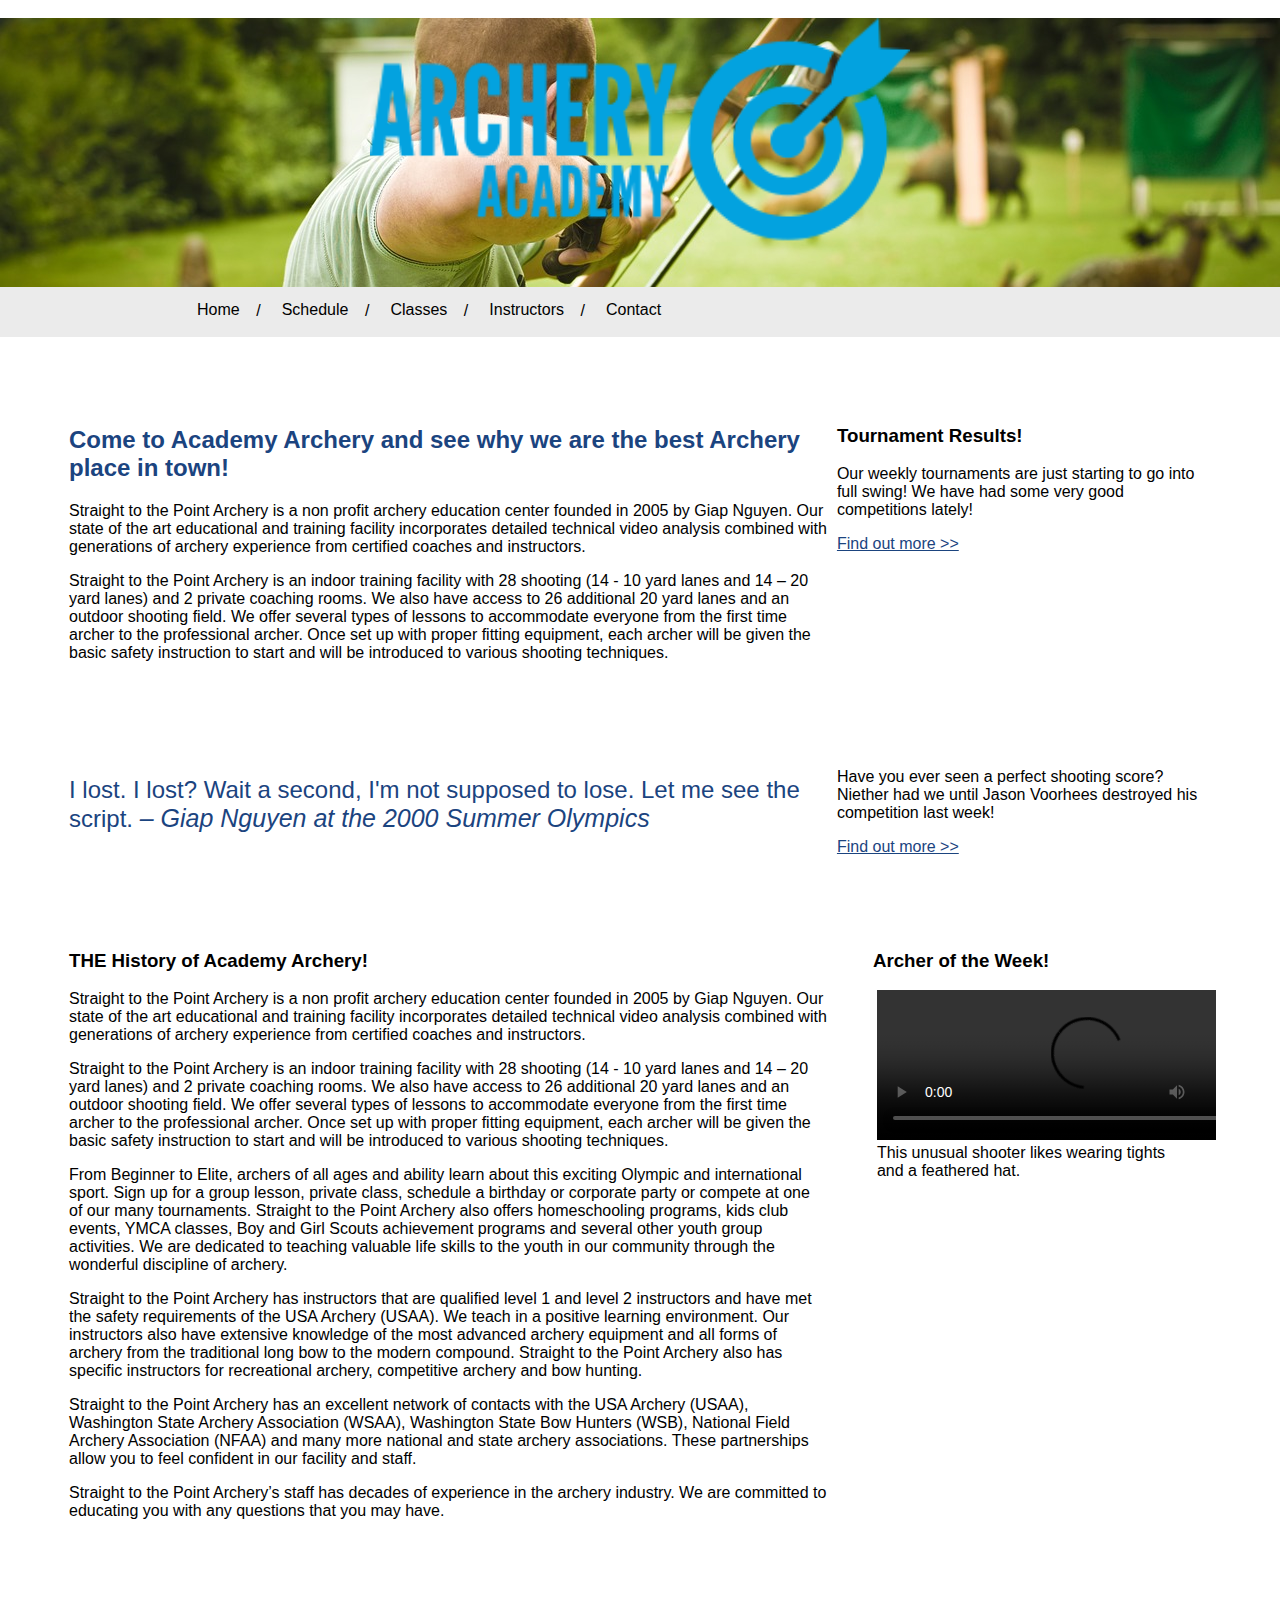
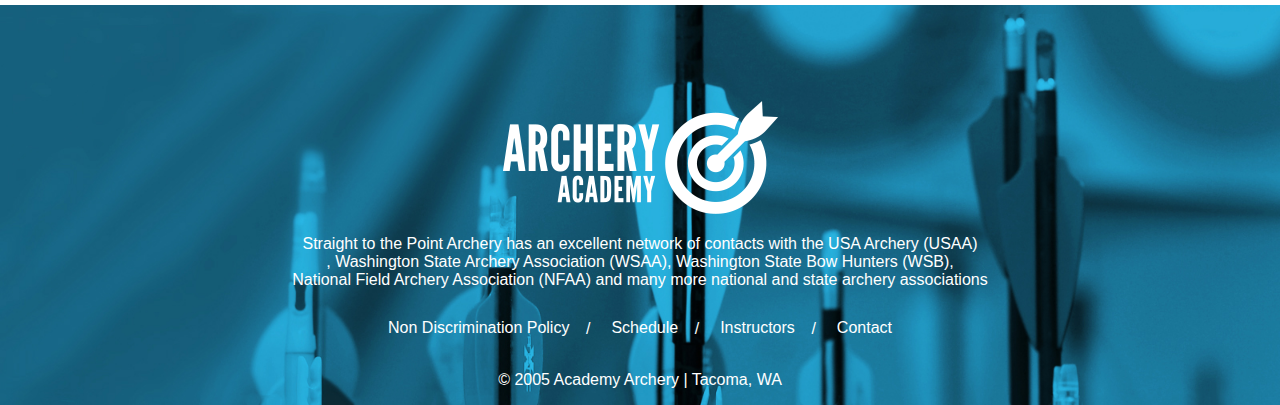
==== commit c2ca3be7: "changed size of video" ====
--- a/index.html
+++ b/index.html
@@ -86,7 +86,7 @@
         <article class="col span_4_of_12">
           <h3 id="archer">Archer of the Week!</h3>
           <figure>
-						<video width="100%" autoplay="true" controls="controls" src="https://media.istockphoto.com/videos/man-shooting-bow-video-id482997698"></video>
+						<video width="420px" autoplay="true" controls="controls" src="https://media.istockphoto.com/videos/man-shooting-bow-video-id482997698"></video>
             <figcaption>
 							This unusual shooter likes wearing tights and a feathered hat.
 						</figcaption>
--- a/styles/styles.css
+++ b/styles/styles.css
@@ -41,6 +41,8 @@
   font-size: 40px;
   font-family: arial bold;
 }
+
+/* test */
 
 header h2 {
   color: white;
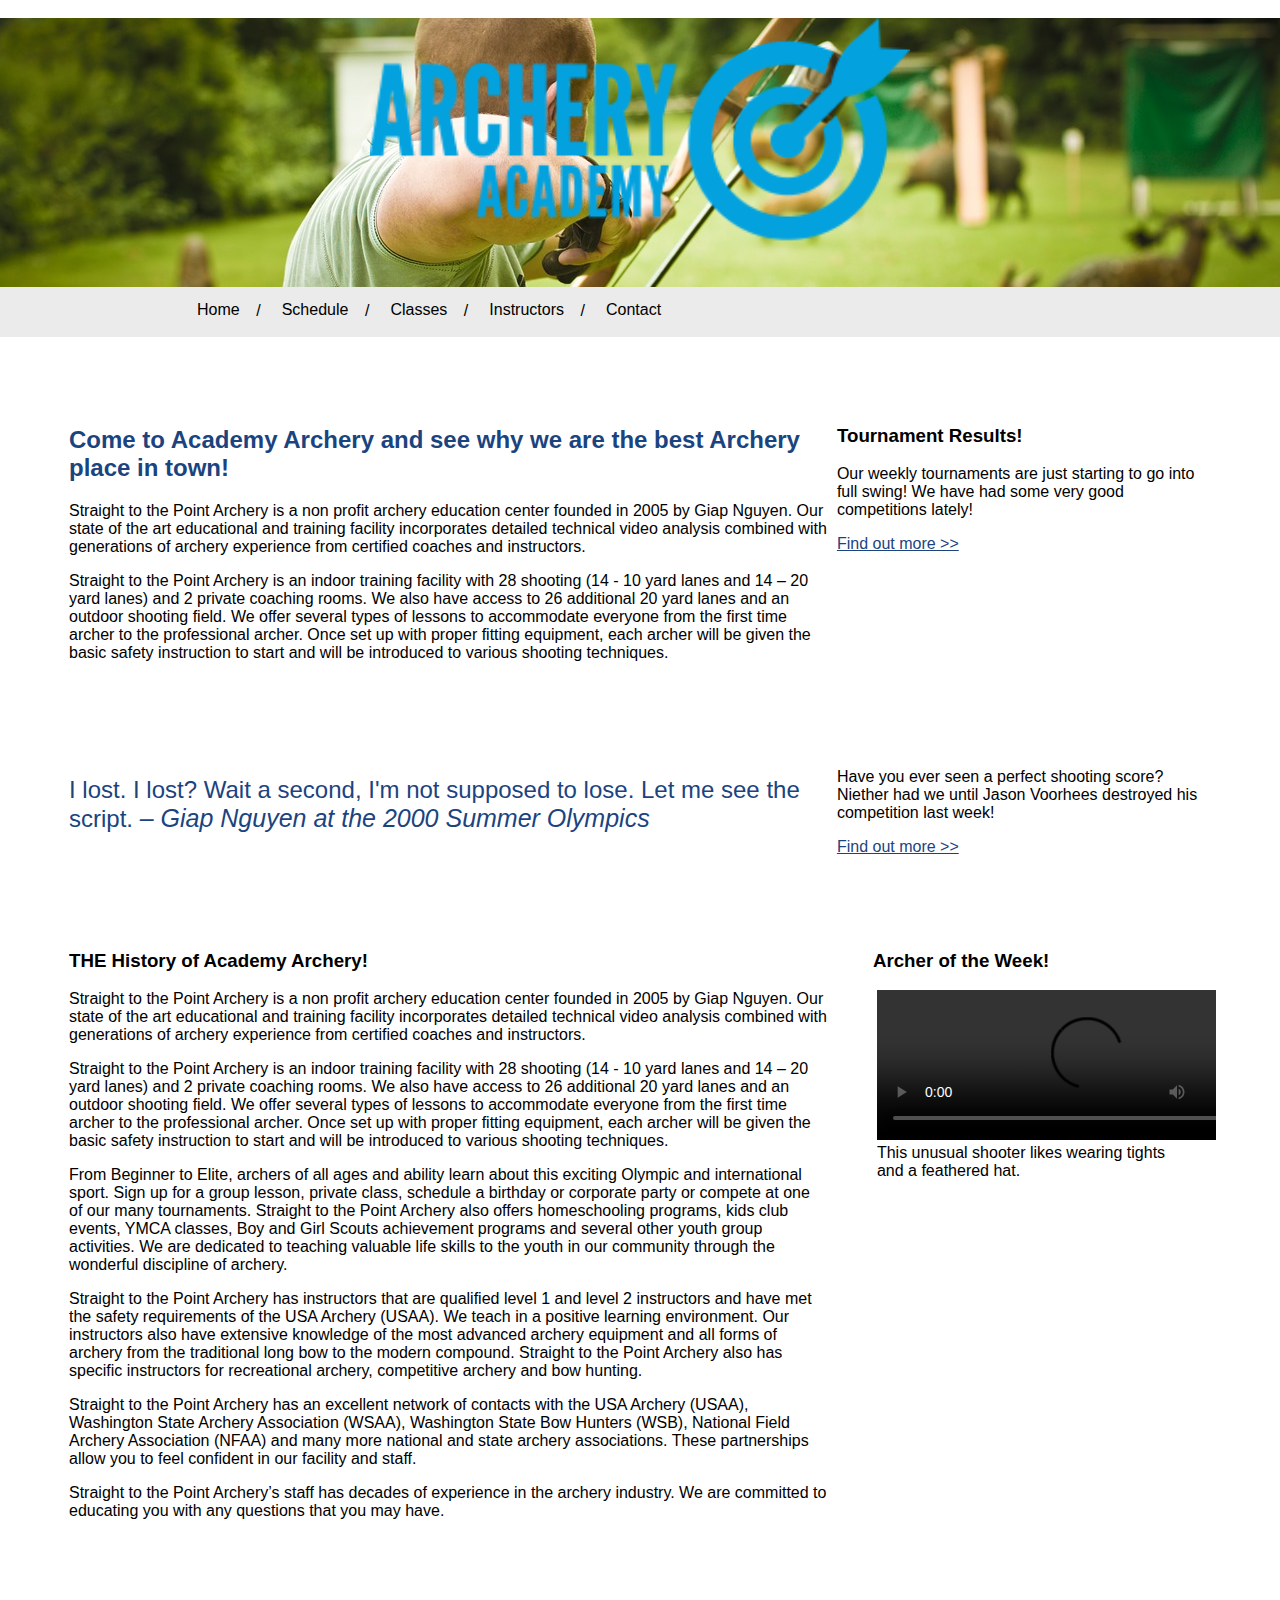
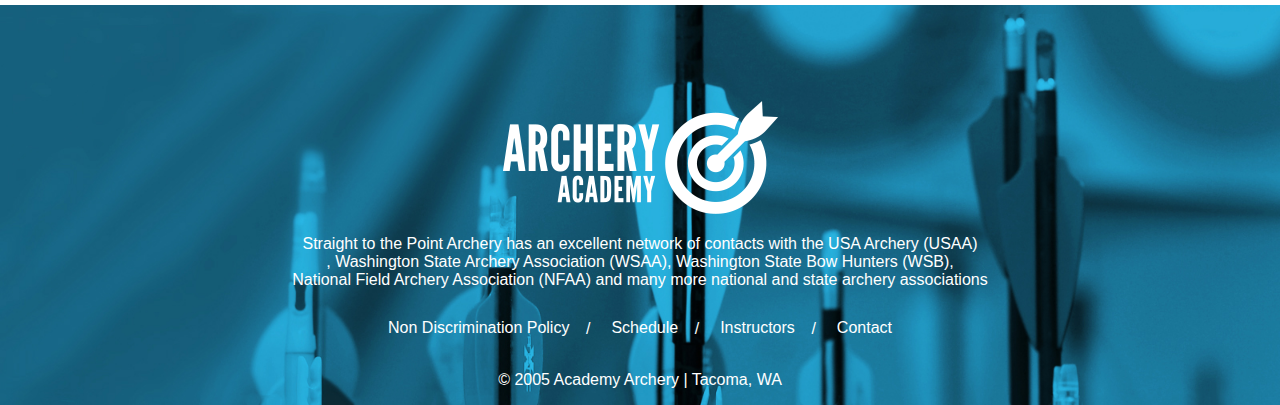
==== commit f723bbce: "validation complete" ====
--- a/index.html
+++ b/index.html
@@ -86,7 +86,7 @@
         <article class="col span_4_of_12">
           <h3 id="archer">Archer of the Week!</h3>
           <figure>
-						<video width="420px" autoplay="true" controls="controls" src="https://media.istockphoto.com/videos/man-shooting-bow-video-id482997698"></video>
+						<video width="420" controls="controls" src="https://media.istockphoto.com/videos/man-shooting-bow-video-id482997698"></video>
             <figcaption>
 							This unusual shooter likes wearing tights and a feathered hat.
 						</figcaption>
